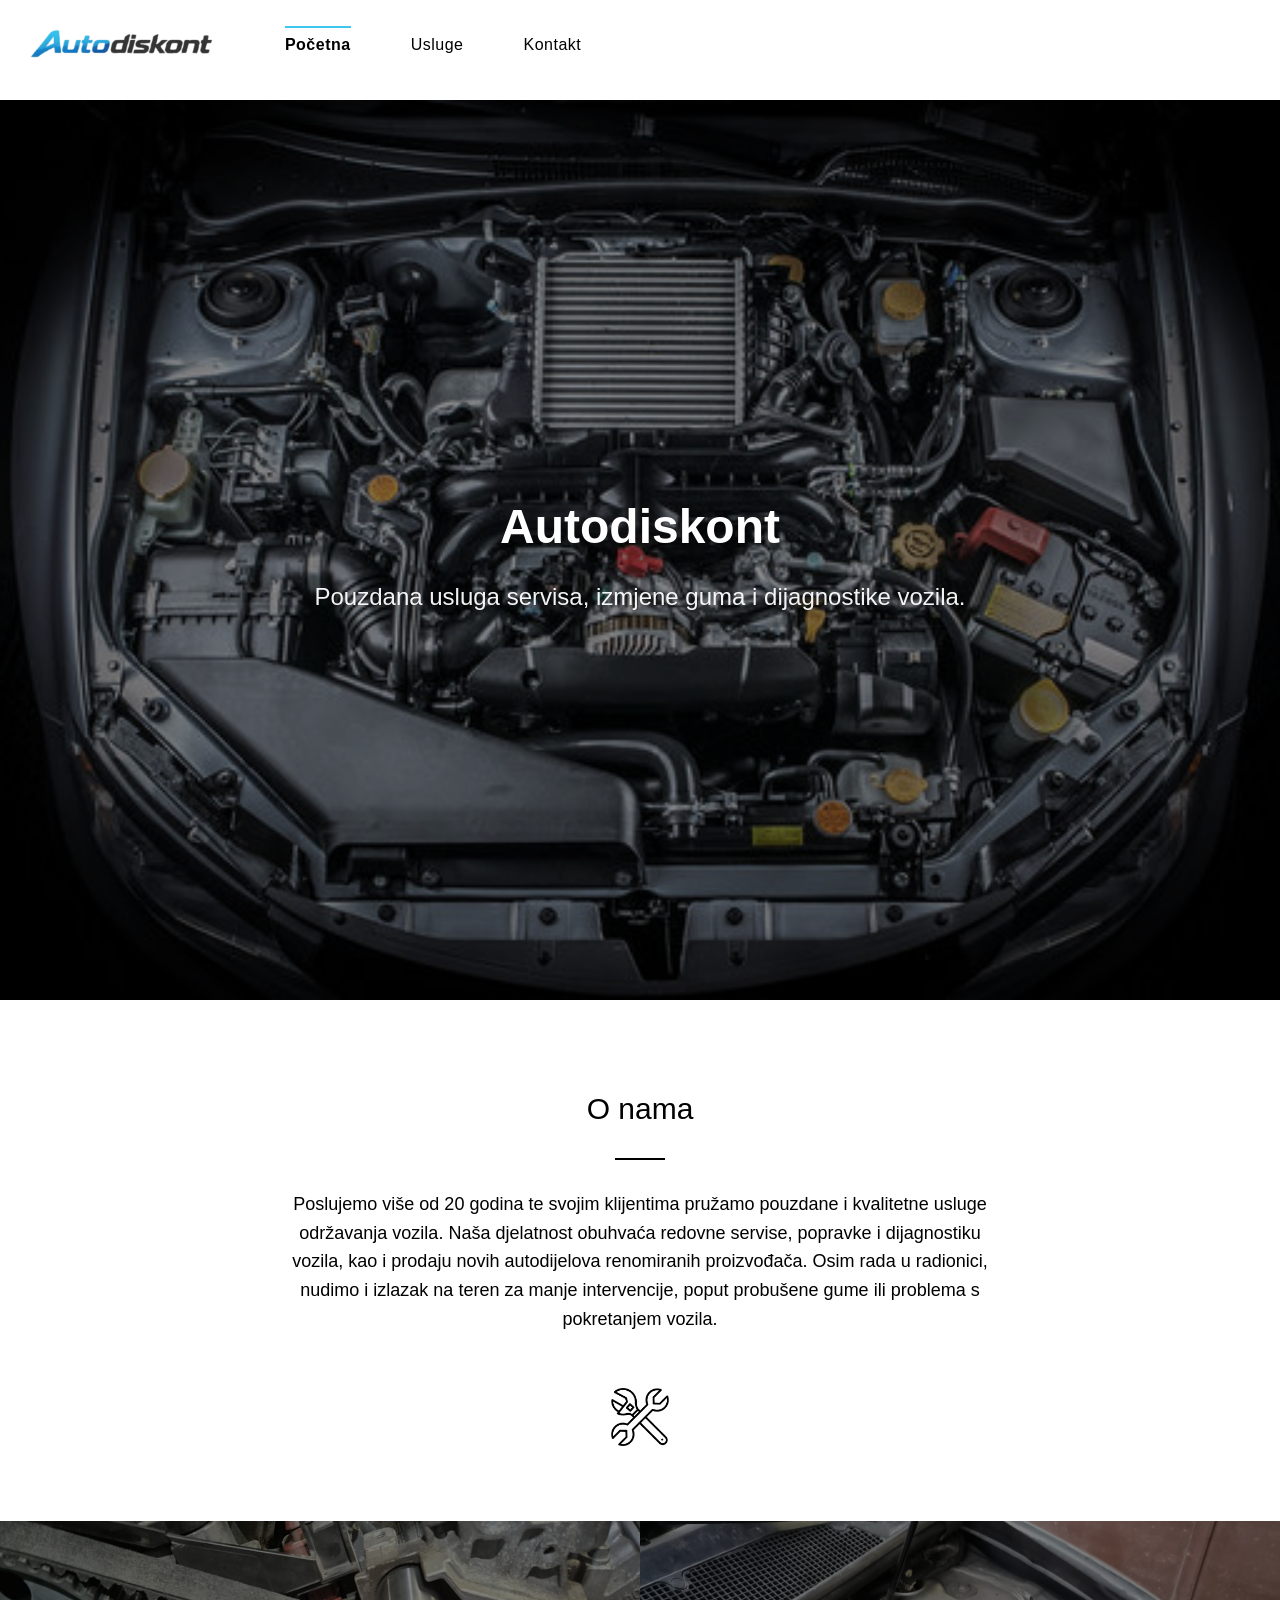
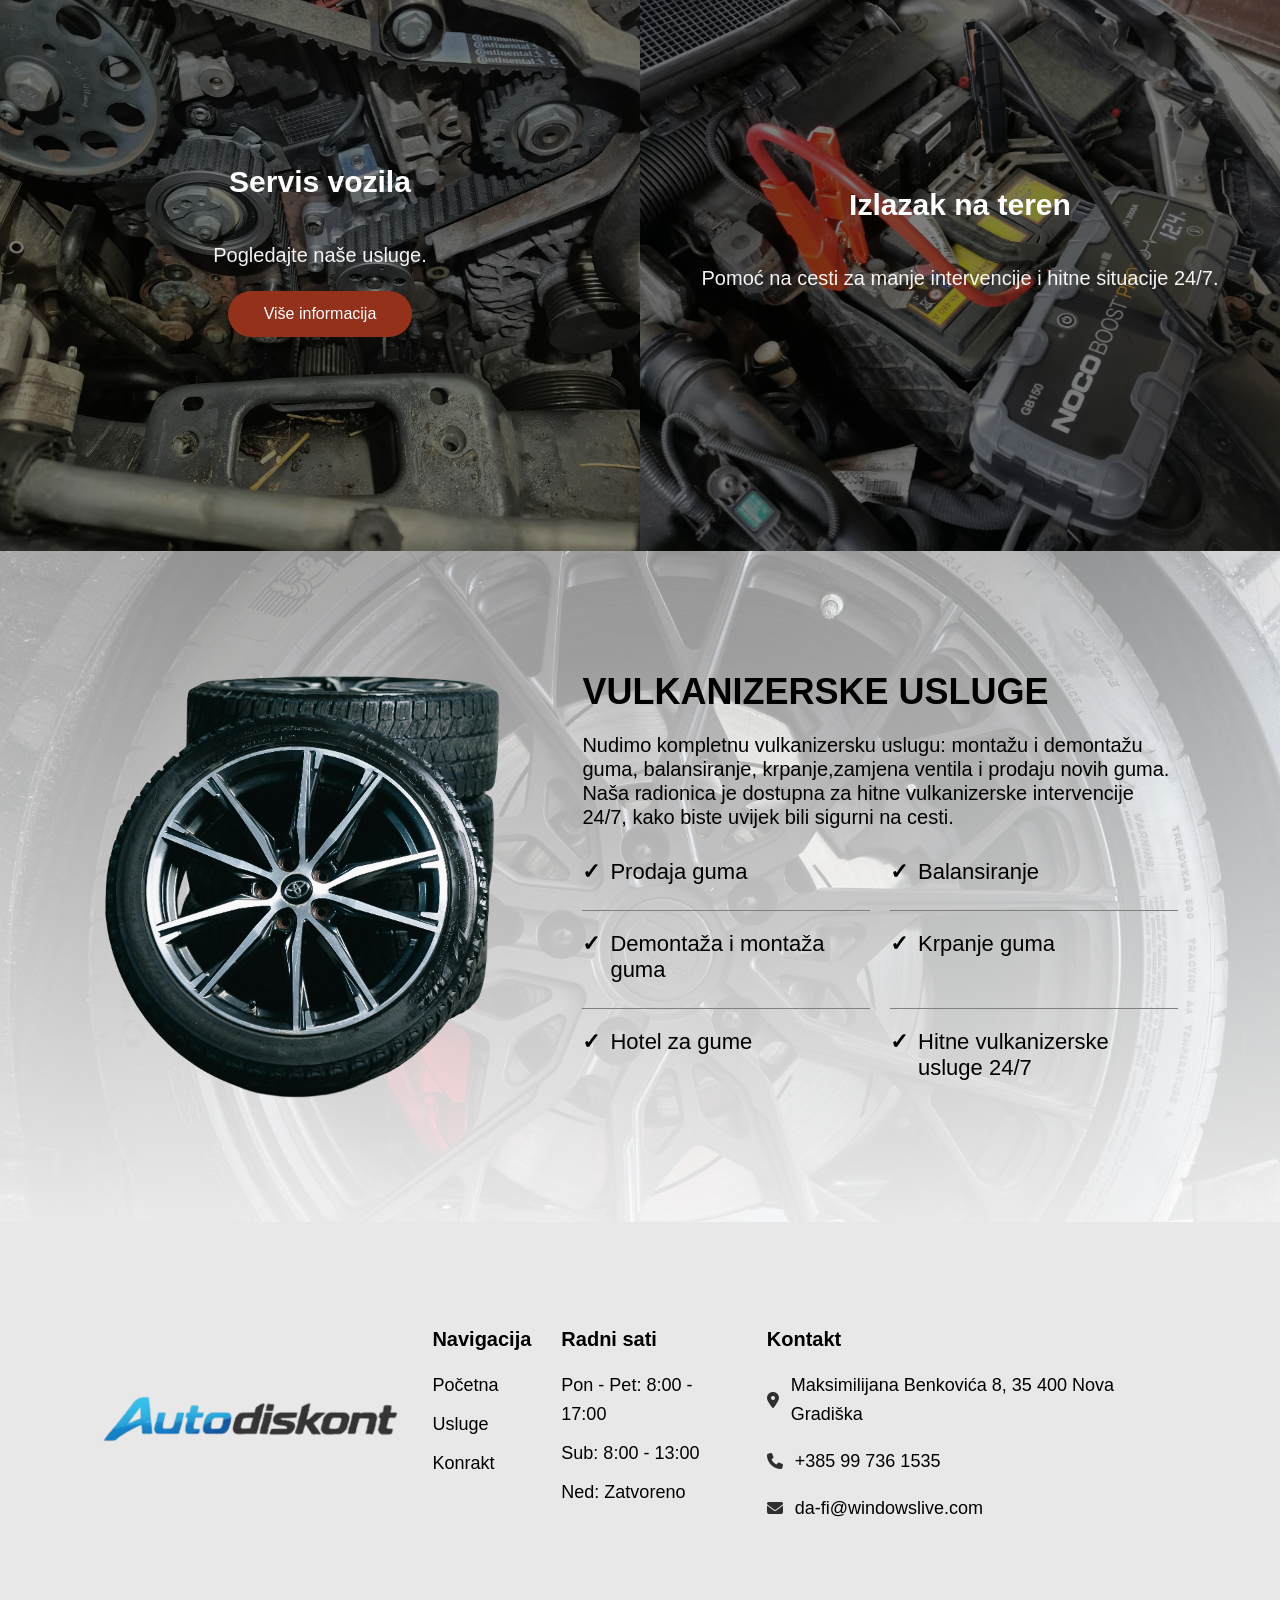
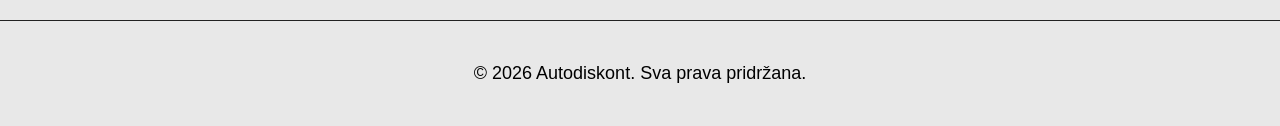
==== index.html @ 4419f4b0 "autodiskont_stranica" ====
<!DOCTYPE html>

<html>
    <head>
        <title>Autodiskont</title>



        <meta charset="utf-8">
        <meta name="viewport" content="width=device-width, initial-scale=1.0"> 
        
        <link rel="preconnect" href="https://fonts.googleapis.com">
        <link rel="preconnect" href="https://fonts.gstatic.com" crossorigin>
        <link href="https://fonts.googleapis.com/css2?family=Inter:wght@300;400;500;600&display=swap" rel="stylesheet">

        <link rel="stylesheet" href="https://cdnjs.cloudflare.com/ajax/libs/font-awesome/6.5.1/css/all.min.css">

        <link rel="stylesheet"  href="css/header.css">
        <link rel="stylesheet"  href="css/footer.css">
        <link rel="stylesheet"  href="css/index.css">

    </head>
    <body>

        <header>

            <nav class="nav">
                <div class="logo">
                    <a href="index.html"><img src="img/logo2.png" alt="Autodiskont logo"></a>
                </div>

                <button class="hamburger" aria-label="Toggle menu">
                    <span></span>
                    <span></span>
                    <span></span>
                </button>

                <ul class="nav-links">
                    <li><a href="index.html" class="active-link scroll-top">Početna</a></li>
                    <li><a href="pages/services.html">Usluge</a></li>
                    <li><a href="pages/contact-info.html">Kontakt</a></li>
                </ul>
            </nav>

        </header>

        <div class="nav-spacer"></div>

        <section class="hero">

            <div class="hero-overlay"></div>

            <div class="hero-content">
                <h1>Autodiskont</h1>
                <p>
                    Pouzdana usluga servisa, izmjene guma i dijagnostike vozila.
                </p>
            </div>

        </section>

        <section class="about">

            <div class="about-content">
                    <h2>O nama</h2>

                    <div class="about-line"></div>

                    <p>
                        Poslujemo više od 20 godina te svojim klijentima 
                        pružamo pouzdane i kvalitetne usluge održavanja vozila. 
                        Naša djelatnost obuhvaća redovne servise, popravke i 
                        dijagnostiku vozila, kao i prodaju novih autodijelova renomiranih proizvođača.
                        Osim rada u radionici, nudimo i izlazak na teren za manje intervencije, 
                        poput probušene gume ili problema s pokretanjem vozila.
                    </p>

                    <img src="img/wrench.png" alt="workingMan">

            </div>

        </section>

        <section class="highlights">
            <div class="highlight-card service">
                <div class="highlight-content">
                    <h3>Servis vozila</h3>
                    <p>Pogledajte naše usluge.</p>

                    <div class="feature-box">
                        <a href="pages/services.html" class="feature-btn">Više informacija</a>
                    </div>
                </div>
            </div>

            <div class="highlight-card roadside">
                <div class="highlight-content">
                    <h3>Izlazak na teren</h3>
                    <p>Pomoć na cesti za manje intervencije i hitne situacije 24/7.</p>
                </div>
            </div>
        </section>

        <section class="tires">

            <div    class="tires-image">
                <img src="img/tires.png" alt="gume">
            </div>

            <div class="tires-content">
                <h2>VULKANIZERSKE USLUGE</h2>

                <p> 
                    Nudimo kompletnu vulkanizersku uslugu: montažu i demontažu guma, balansiranje, 
                    krpanje,zamjena ventila i prodaju novih guma. Naša radionica je dostupna za hitne vulkanizerske 
                    intervencije 24/7, kako biste uvijek bili sigurni na cesti.
                </p>

                <ul class="tires-list">
                    <li>Prodaja guma</li>
                    <li>Balansiranje</li>
                    <li>Demontaža i montaža guma</li>
                    <li>Krpanje guma</li>
                    <li>Hotel za gume</li>
                    <li>Hitne vulkanizerske usluge 24/7</li>
                </ul>
            </div>


        </section>

        <section class="footer">

            <div class="footer-inner">

                <div class="footer-brand">
                    <img src="img/logo2.png" alt="logo">
                </div>
                

                <div class="footer-links">
                    <h4>Navigacija</h4>
                    <ul>
                        <li><a href="index.html" class="active-link scroll-top">Početna</a></li>
                        <li><a href="pages/services.html">Usluge</a></li>
                        <li><a href="pages/contact-info.html">Konrakt</a></li>
                    </ul>
                </div>

                <div class="footer-workingHours">
                    <h4>Radni sati</h4>
                    <ul>
                        <li>Pon - Pet: 8:00 - 17:00</li>
                        <li>Sub:       8:00 - 13:00</li>
                        <li>Ned:       Zatvoreno</li>
                    </ul>
                </div>

                <div class="footer-contact">
                    <h4>Kontakt</h4>
                    <p>
                        <i class="fa-solid fa-location-dot"></i>
                        <a href="https://www.google.com/maps?q=Maksimilijana Benkovića+8+Nova Gradiška" 
                            target="_blank" rel="noopener">
                             Maksimilijana Benkovića 8, 35 400 Nova Gradiška
                        </a>
                    </p>
                    <p>
                        <i class="fa-solid fa-phone"></i>
                        <a href="tel:+385997361535">
                             +385 99 736 1535
                        </a>
                    </p>
                    <p>
                        <i class="fa-solid fa-envelope"></i>
                        <a href="mailto:da-fi@windowslive.com">
                             da-fi@windowslive.com
                        </a>
                    </p>
                </div>
            </div>
            
             <div class="footer-bottom">
                <p>© <span id="year"></span> Autodiskont. Sva prava pridržana.</p>
            </div>

        </section>

        <script src="js/script.js"></script>
    </body>
</html>
---- css/header.css ----
h1, h2, h3, h4, h5, h6 {
  font-family: "Saira", sans-serif;
}

a, p, li {
  font-family: "Poppins", sans-serif;
}

html, body {
  max-width: 100%;
  overflow-x: hidden;
}

.nav {
  display: flex;
  position: fixed;
  top: 0;
  align-items: center;
  padding: 10px 30px;
  height: 70px;
  width: 100%;
  background-color: #fff;
  z-index: 1000;
}

.logo {
  display: flex;
  align-items: center;
  margin-right: 30px;
}

.logo img {
  height: 50px;
  width: auto;
  display: block;
}

.nav-links {
  list-style: none;
  display: flex;
  gap: 60px;
}

.nav-links a {
  position: relative;
  color: black;
  text-decoration: none;
  font-size: 16px;
  padding-top: 10px;
  font-weight: 200;
  letter-spacing: 0.5px;
}

.nav-links a.active-link {
  font-weight: 600;
}

.nav-links a.active-link::after {
  width: 100%;
  background-color: #3EC6EF;
}

.nav-links a::after {
  content: "";
  position: absolute;
  left: 0;
  top: 0;
  width: 0;
  height: 2px;
  background-color: black;
  transition: width 0.3s ease;
}

.nav-links a:hover::after {
  width: 100%;
}

.hamburger {
  display: none;
  background: none;
  border: none;
  cursor: pointer;
}

.hamburger span {
  display: block;
  width: 24px;
  height: 2px;
  background: black;
  margin: 5px 0;
}

@media (max-width: 600px) {

  .hamburger {
    display: block;
  }

  .nav {
    justify-content: space-between;
    padding: 0;
  }
  .logo {
    margin-right: 0;
  }

  

  .nav-links {
    display: none; 
    position: absolute;
    top: 50px;
    left: 0;
    width: 100%;
    flex-direction: column;
    background-color: #F2F2F2;
    gap: 20px;
    padding: 20px 30px;
    border-bottom: #000;
  }



  .nav-links.active {
    display: flex;
  }

  .nav-links a.active-link::after {
    width: 0;
}
}
---- css/footer.css ----
.footer {
    background: #E8E8E8;
    color: #000;
}

.footer-inner   {
    display: flex;
    justify-content: space-between;
    gap: 30px;

    padding: 80px 8%;
}

.footer-brand   {
    display: flex;
    align-items: center;
}
.footer-brand   img{
    max-width: 300px;
    height: auto;
}

.footer h3, 
.footer h4{
    font-size: 20px;
    color: #000;
    margin-bottom: 20px;
}

.footer p,
.footer a,   
.footer li{
    font-size: 18px;
    color: #000;
    line-height: 1.6;
}

.footer a{
    text-decoration: none;
}

.footer a:hover {
    color: #94311B;
}

.footer-links ul {
    list-style: none;
    padding: 0;
}

.footer-links li {
    margin-bottom: 10px;
}


.footer-workingHours ul {
    list-style: none;
    padding: 0;
}

.footer-workingHours li {
    margin-bottom: 10px;
}

.footer-contact p {
    display: flex;
    align-items: center;
    gap: 12px;
}

.footer-contact i {
    color: rgba(0, 0, 0, 0.8);
    font-size: 16px;
}



.footer-contact a:hover {
    color: #94311B;
}

.footer-bottom {
    border-top: 1px solid #222;
    padding: 20px 8%;
    text-align: center;
    font-size: 13px;
    color: #777;
}

@media (max-width: 600px) {
    .footer-inner {
        flex-direction: column;
        gap: 40px;
    }
}
---- css/index.css ----
/*======================================
            HERO SECTION
========================================*/
body {
    margin: 0;
    padding: 0;
}

.nav-spacer {
    height: 100px;
}
.hero   {
    position: relative;
    min-height: 100vh;
    background-image: url(../img/car.jpg);
    background-size: cover;
    background-position: center;
    background-repeat: no-repeat;

    display: flex;
    align-items: center;
    justify-content: center;
    text-align: center;
}

.hero-overlay   {
    position: absolute;
    inset: 0;
    background-color: rgba(0, 0, 0, 0.45);
}

.hero-content   {
    position: relative;
    max-width: 800px;
    padding: 0 30px;
    color: #fff;
}

.hero-content h1    {
    font-size: 48px;
    font-weight: bold;
    margin-bottom: 20px;;

}

.hero-content p {
    font-size: 24px;
    line-height: 1.6;
    opacity: 0.95;
    font-weight: 300;
}

/*======================================
            ABOUT SECTION
========================================*/

.about  {
    padding: 60px 20px;
    display: flex;
    justify-content: center;
}

.about-content h2   {
    font-weight: 300;
    font-size: 30px;
}

.about-line {
    width: 50px;
    height: 2px;
    background-color: #000;
    margin: 20px auto 30px;
}

.about-content  {
    max-width: 700px;
    text-align: center;
    font-size: 18px;
    line-height: 1.6;
}

.about-content img  {
    max-width: 70px;
    height: auto;
    margin-top: 30px;
}

/*======================================
            SLIDES SECTION
========================================*/

.highlights {
    display: flex;
    width: 100%;
    height: 70vh;
}


.highlight-card {
    flex: 1;
    background-size: cover;
    background-position: center;
    position: relative;

}

.highlight-card.service {
    background-image: url(../img/veliki-servis.jpeg);
}

.highlight-card.roadside    {
    background-image: url(../img/jump-start.jpg);
}

.highlight-content {
    position: absolute;
    inset: 0; /* top: 0; right: 0; bottom: 0; left: 0 */

    color: #fff;
    text-align: center;
    padding: 0 20px;

    display: flex;
    flex-direction: column;
    justify-content: center;
    align-items: center;

    background: rgba(0, 0, 0, 0.5);

}

.highlight-content h3   {
    font-size: 30px;
    font-weight: bold;
    margin-bottom: 20px;
}

.highlight-content p    {
    font-size: 20px;
    line-height: 1.6;
    opacity: 0.95;
    font-weight: 300;
}

.feature-box    {
    background-color:transparent;
}

.feature-btn   {
    display: inline-block;

    padding: 14px 36px;
    border-radius: 999px;

    background-color: #94311B;
    color: #fff;

    font-size: 16px;
    font-weight: 500;
    text-decoration: none;
    transition: transform 0.3s ease, box-shadow 0.3 ease;
}

.feature-btn:hover   {
    transform: translateY(-3px);
    box-shadow: 0 5px 20px rgba(0, 0, 0, 0.2);
}

@media (max-width: 768px) {
    .highlights {
        flex-direction: column;
        height: auto;
    }
    .highlight-card {
        min-height: 220px; 
    }
}



/*======================================
            TIRE SECTION
========================================*/

.tires  {
    display: flex;
    align-items: center;
    gap: 80px;
    padding: 100px 8%;
    background: #fff;
   
    background-image: 
        linear-gradient(rgba(255,255,255,0.55), rgba(255,255,255,0.9)),
        url('../img/tire-background.jpg');
    background-size: cover;
    background-position: center;
    background-repeat: no-repeat;
}



.tires-image img{
    max-width: 400px;
    height: auto;
    display: block;
}

.tires-content  {
    flex: 1;
}

.tires-content h2   {
    margin: 20px 0;
    font-size: 36px;
    font-weight: 600;
}

.tires-content p{
    line-height: 1.2;
    font-size: 20px;
    font-weight: 400;
}

.tires-list {
    list-style: none;
    padding: 0;
    margin-top: 30px;

    display: grid;
    grid-template-columns: 1fr 1fr;
    row-gap: 20px;
    column-gap: 20px;

    position: relative;
}


.tires-list li  {
    position: relative;
    padding-left: 40px;
    font-weight: 500;
    font-size: 22px;
    padding-bottom: 25px;
    border-bottom: 1px solid gray;
}

.tires-list li:nth-last-child(-n+2) {
    border-bottom: none;
}

.tires-list li::before  {
    content: "✓";
    position: absolute;
    left: 0;
    font-weight: bold;
} 
@media (max-width: 600px) {
    .tires {
        flex-direction: column;
        gap: 30px;         
        padding: 60px 20px;  
    }

    .nav-spacer{
        height: 0;
    }

    .hero-content h1 {
        font-size: 32px;  
    }

    .hero-content p {
        font-size: 18px;  
    }


    .about-content h2 {
        font-size: 24px; 
    }

    .about-content {
        font-size: 16px;  
    }

    .highlight-content h3 {
        font-size: 24px;
    }

    .highlight-content p {
        font-size: 16px;
        font-weight: 400;
    }

    .feature-btn {
        padding: 10px 28px;  
        font-size: 14px;
    }


    .tires-content h2 {
        font-size: 28px;  
    }

    .tires-content p {
        font-size: 16px;  
        line-height: 1.4;
        font-weight: 500;
    }

    .tires-list li {
        font-size: 18px;  /* scale down list items */
        padding-left: 28px;
        padding-bottom: 15px;
        }
        .tires-list {
        grid-template-columns: 1fr;
    }

    .tires-list li {
        padding-left: 28px;
    }

    .tires-list li:last-child {
        border-bottom: none;
    }

    .tires-image img {
        display: none;
    }
}

@media (max-width: 1024px) {
    .tires {
        gap: 30px;         
        padding: 60px 20px;  
    }

    .nav-spacer{
        height: 0;
    }

    .hero-content h1 {
        font-size: 32px;  
    }

    .hero-content p {
        font-size: 18px;  
    }


    .about-content h2 {
        font-size: 24px; 
    }

    .about-content {
        font-size: 16px;  
    }

    .highlight-content h3 {
        font-size: 24px;
    }

    .highlight-content p {
        font-size: 16px;
        font-weight: 400;
    }

    .feature-btn {
        padding: 10px 28px;  
        font-size: 14px;
    }


    .tires-content h2 {
        font-size: 28px;  
    }

    .tires-content p {
        font-size: 16px;  
        line-height: 1.4;
        font-weight: 500;
    }

    .tires-list li {
        font-size: 18px;  
        padding-left: 28px;
        padding-bottom: 15px;
    }

    }

    .tires-list li {
        padding-left: 28px;
    }

    .tires-list li:last-child {
        border-bottom: none;
    }
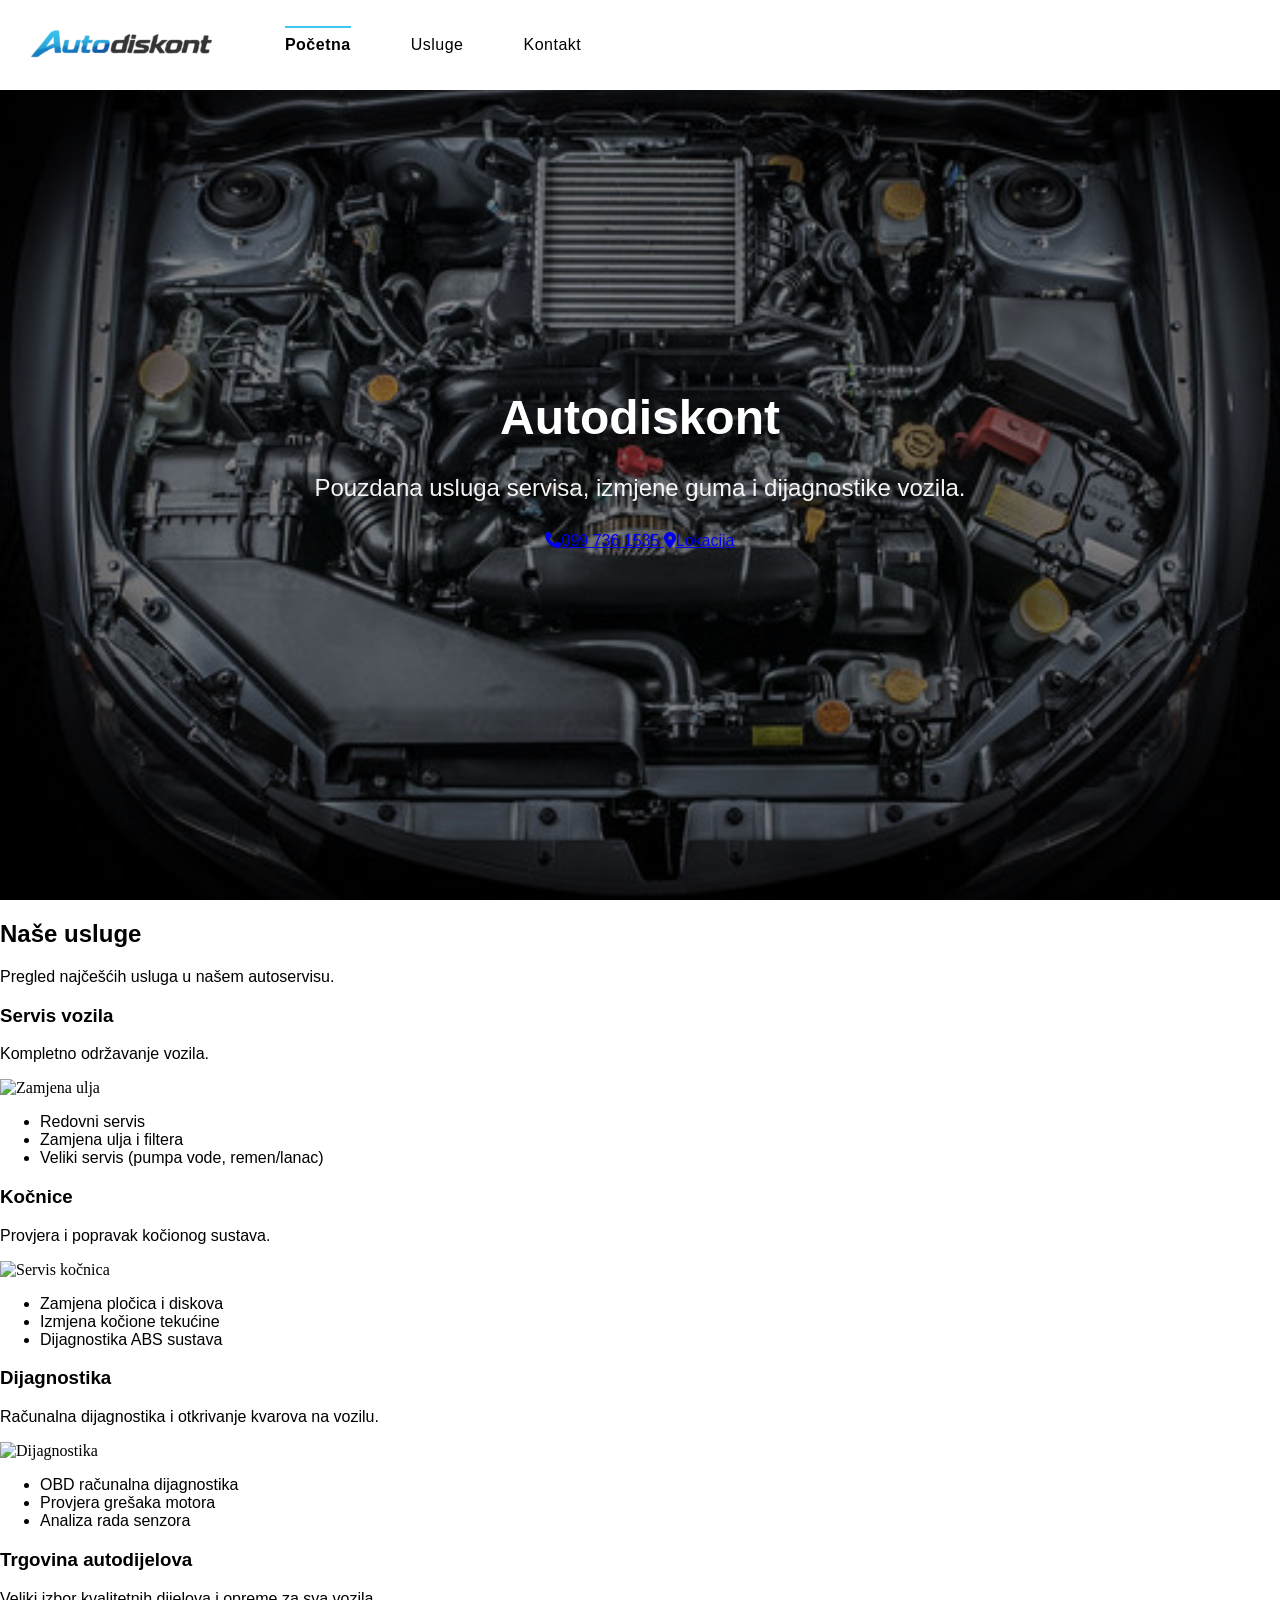
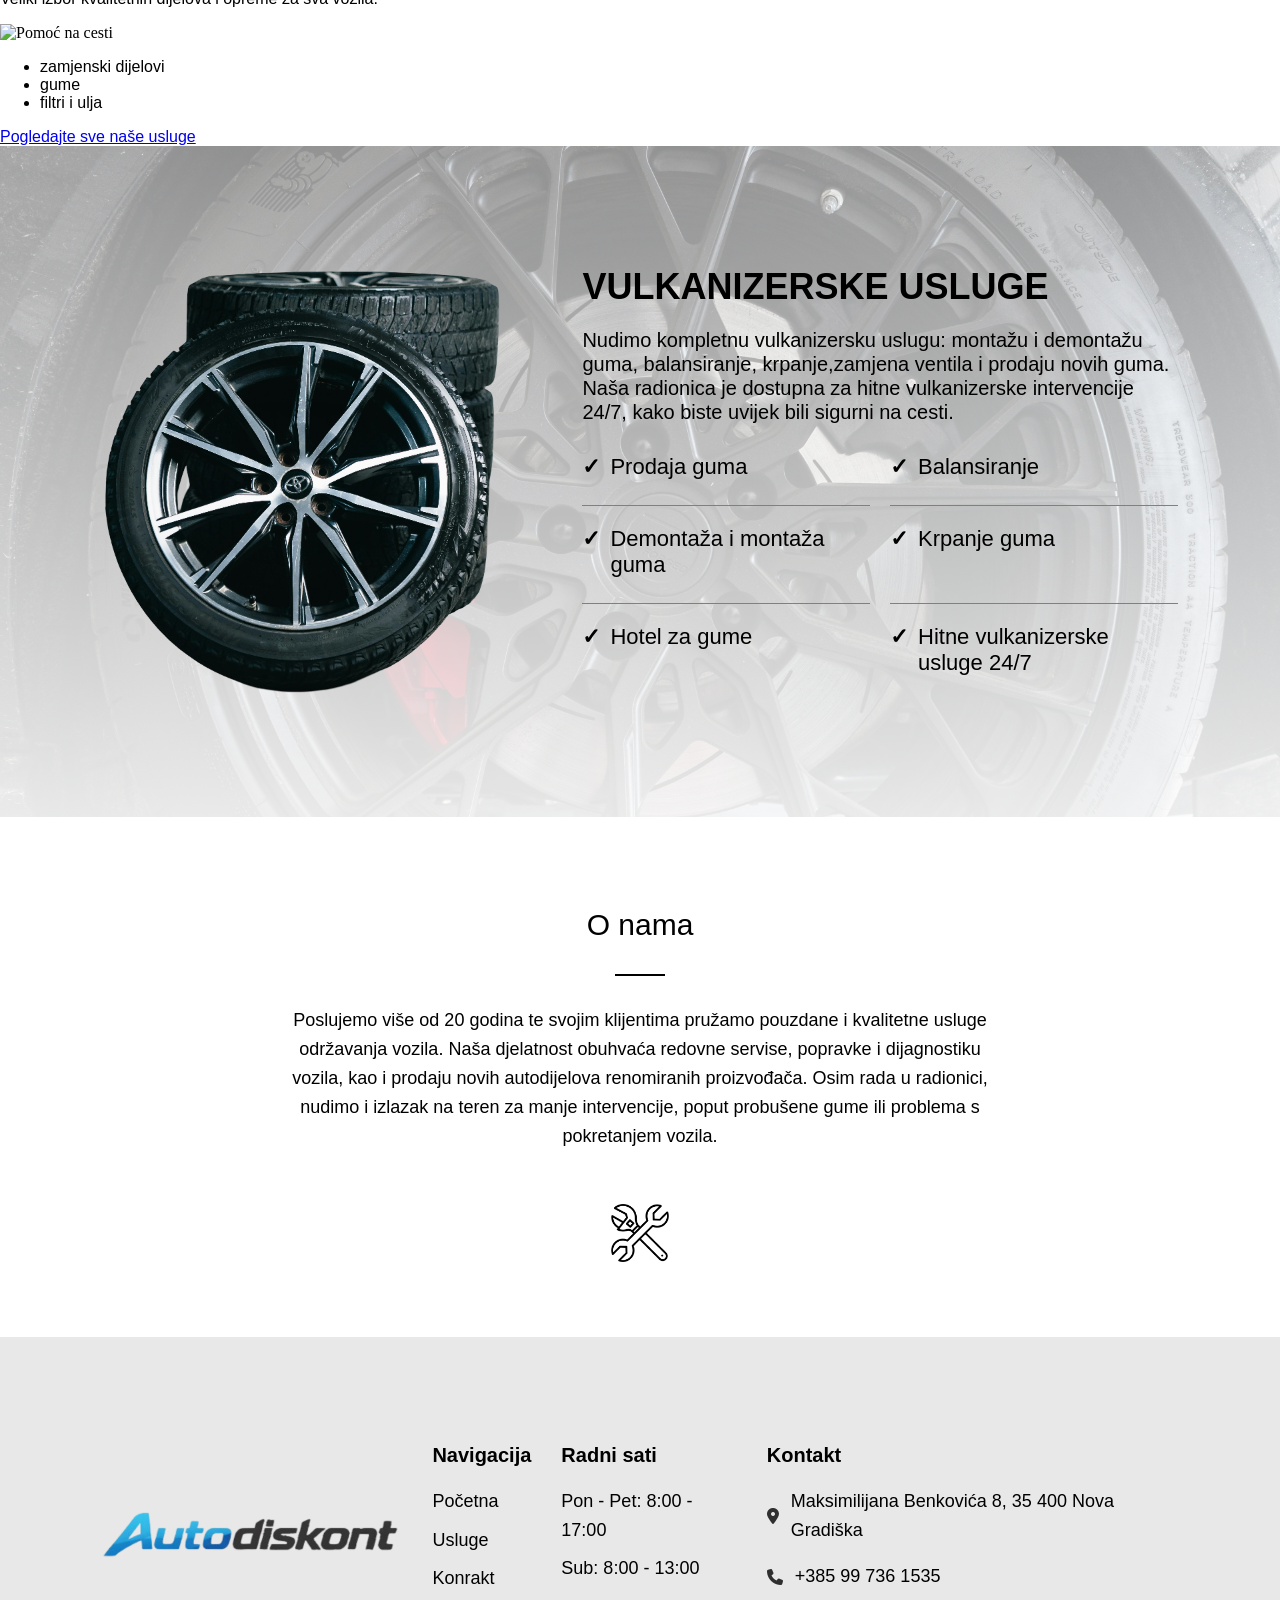
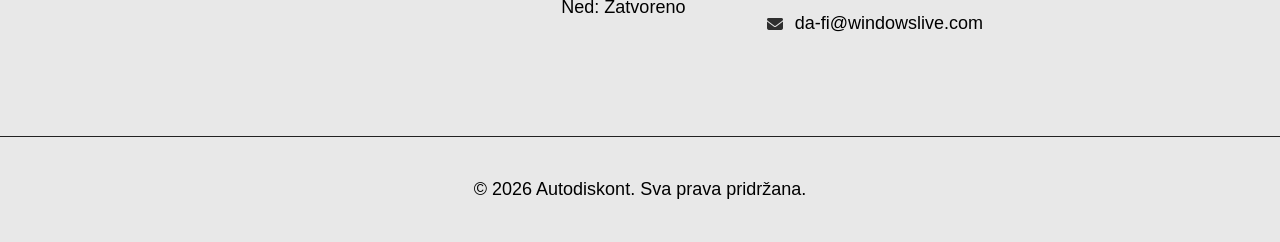
==== commit ba4cbbc3: "changed title" ====
--- a/index.html
+++ b/index.html
@@ -2,13 +2,25 @@
 
 <html>
     <head>
-        <title>Autodiskont</title>
+        <title>Autodiskont Nova Gradiška</title>
 
 
 
         <meta charset="utf-8">
         <meta name="viewport" content="width=device-width, initial-scale=1.0"> 
         
+       <meta name="description" content="Auto Diskont - autoservis u Novoj Gradiški. Servis vozila, automehaničar, dijagnostika, vulkanizer i zamjena auto dijelova. Nazovite nas danas.">
+        <meta name="keywords" content="autoservis Nova Gradiška, auto dijelovi, mehaničar, servis automobila, Auto Diskont">
+
+        <meta name="author" content="Autodiskont">
+        <meta property="og:title" content="Auto Diskont Nova Gradiška">
+        <meta property="og:description" content="Profesionalni autoservis i autodijelovi u Novoj Gradiški.">
+        <meta property="og:type" content="website">
+        <meta property="og:url" content="https://your-site.netlify.app">
+        <meta property="og:image" content="https://your-site.netlify.app/img/car1.png">
+
+        <link rel="icon" type="image/png" href="img/favicon.png">
+
         <link rel="preconnect" href="https://fonts.googleapis.com">
         <link rel="preconnect" href="https://fonts.gstatic.com" crossorigin>
         <link href="https://fonts.googleapis.com/css2?family=Inter:wght@300;400;500;600&display=swap" rel="stylesheet">
@@ -22,29 +34,30 @@
     </head>
     <body>
 
-        <header>
-
-            <nav class="nav">
-                <div class="logo">
-                    <a href="index.html"><img src="img/logo2.png" alt="Autodiskont logo"></a>
-                </div>
-
-                <button class="hamburger" aria-label="Toggle menu">
-                    <span></span>
-                    <span></span>
-                    <span></span>
-                </button>
-
-                <ul class="nav-links">
-                    <li><a href="index.html" class="active-link scroll-top">Početna</a></li>
-                    <li><a href="pages/services.html">Usluge</a></li>
-                    <li><a href="pages/contact-info.html">Kontakt</a></li>
-                </ul>
-            </nav>
-
-        </header>
-
-        <div class="nav-spacer"></div>
+<header class="header">
+    <nav class="nav">
+
+        <a href="index.html" class="logo">
+            <img src="img/logo2.png" alt="Autodiskont logo">
+        </a>
+
+        <button class="hamburger" 
+                aria-label="Toggle navigation"
+                aria-expanded="false"
+                aria-controls="nav-menu">
+            <span></span>
+            <span></span>
+            <span></span>
+        </button>
+
+        <ul class="nav-links" id="nav-menu">
+            <li><a href="index.html" class="active-link">Početna</a></li>
+            <li><a href="pages/services.html">Usluge</a></li>
+            <li><a href="pages/contact-info.html">Kontakt</a></li>
+        </ul>
+
+    </nav>
+</header>
 
         <section class="hero">
 
@@ -55,56 +68,96 @@
                 <p>
                     Pouzdana usluga servisa, izmjene guma i dijagnostike vozila.
                 </p>
-            </div>
-
-        </section>
-
-        <section class="about">
-
-            <div class="about-content">
-                    <h2>O nama</h2>
-
-                    <div class="about-line"></div>
-
-                    <p>
-                        Poslujemo više od 20 godina te svojim klijentima 
-                        pružamo pouzdane i kvalitetne usluge održavanja vozila. 
-                        Naša djelatnost obuhvaća redovne servise, popravke i 
-                        dijagnostiku vozila, kao i prodaju novih autodijelova renomiranih proizvođača.
-                        Osim rada u radionici, nudimo i izlazak na teren za manje intervencije, 
-                        poput probušene gume ili problema s pokretanjem vozila.
-                    </p>
-
-                    <img src="img/wrench.png" alt="workingMan">
-
-            </div>
-
-        </section>
-
-        <section class="highlights">
-            <div class="highlight-card service">
-                <div class="highlight-content">
-                    <h3>Servis vozila</h3>
-                    <p>Pogledajte naše usluge.</p>
-
-                    <div class="feature-box">
-                        <a href="pages/services.html" class="feature-btn">Više informacija</a>
-                    </div>
-                </div>
-            </div>
-
-            <div class="highlight-card roadside">
-                <div class="highlight-content">
-                    <h3>Izlazak na teren</h3>
-                    <p>Pomoć na cesti za manje intervencije i hitne situacije 24/7.</p>
-                </div>
-            </div>
+                <div class="hero-buttons">
+                    <a href="tel:+385997361535" class="btn">
+                       <i class="fa-solid fa-phone"></i>099 736 1535
+                    </a>
+
+                    <a href="https://www.google.com/maps/search/?api=1&query=Maksimilijana+Benkovića+8+35400+Nova+Gradiška" target="_blank" class="btn">
+                        <i class="fa-solid fa-location-dot"></i>Lokacija
+                    </a>
+                </div>
+            </div>
+
+
+        </section>
+
+        <section class="services-preview">
+
+            <h2>Naše usluge</h2>
+            <p>Pregled najčešćih usluga u našem autoservisu.</p>
+
+            <div class="services-grid">
+
+                <div class="cards">
+                   <div class="cards-header">
+                       <div class="text">
+                           <h3>Servis vozila</h3>
+                           <p>Kompletno održavanje vozila.</p>
+                       </div>
+                       <img src="img/oil-drop.png" loading="lazy" alt="Zamjena ulja">
+                   </div>
+                   <ul>
+                       <li>Redovni servis</li>
+                       <li>Zamjena ulja i filtera</li>
+                       <li>Veliki servis (pumpa vode, remen/lanac)</li>
+                   </ul>
+               </div>
+
+               <div class="cards">
+                   <div class="cards-header">
+                       <div class="text">
+                           <h3>Kočnice</h3>
+                           <p>Provjera i popravak kočionog sustava.</p>
+                       </div>
+                       <img src="img/brakes.png" loading="lazy" alt="Servis kočnica">
+                   </div>
+                   <ul>
+                       <li>Zamjena pločica i diskova</li>
+                       <li>Izmjena kočione tekućine</li>
+                       <li>Dijagnostika ABS sustava</li>
+                   </ul>
+               </div>
+
+               <div class="cards">
+                   <div class="cards-header">
+                       <div class="text">
+                           <h3>Dijagnostika</h3>
+                           <p>Računalna dijagnostika i otkrivanje kvarova na vozilu.</p>
+                       </div>
+                       <img src="img/multimeter.png" loading="lazy" alt="Dijagnostika">
+                   </div>
+                   <ul>
+                       <li>OBD računalna dijagnostika</li>
+                       <li>Provjera grešaka motora</li>
+                       <li>Analiza rada senzora</li>
+                   </ul>
+               </div>
+
+               <div class="cards">
+                   <div class="cards-header">
+                       <div class="text">
+                           <h3>Trgovina autodijelova</h3>
+                           <p>Veliki izbor kvalitetnih dijelova i opreme za sva vozila.</p>
+                       </div>
+                       <img src="img/car-parts.png" loading="lazy" alt="Pomoć na cesti">
+                   </div>
+                       <ul>
+                           <li>zamjenski dijelovi</li>
+                           <li>gume</li>
+                           <li>filtri i ulja</li>
+                       </ul>
+                   </div>
+               </div>
+               
+               <a href="pages/services.html" class="btn">Pogledajte sve naše usluge</a>
+
         </section>
 
         <section class="tires">
 
-            <div    class="tires-image">
-                <img src="img/tires.png" alt="gume">
+            <div class="tires-image">
+                <img src="img/tires.png" loading="lazy" alt="gume">
             </div>
 
             <div class="tires-content">
@@ -128,13 +181,34 @@
 
 
         </section>
+        <section class="about">
+
+            <div class="about-content">
+                    <h2>O nama</h2>
+
+                    <div class="about-line"></div>
+
+                    <p>
+                        Poslujemo više od 20 godina te svojim klijentima 
+                        pružamo pouzdane i kvalitetne usluge održavanja vozila. 
+                        Naša djelatnost obuhvaća redovne servise, popravke i 
+                        dijagnostiku vozila, kao i prodaju novih autodijelova renomiranih proizvođača.
+                        Osim rada u radionici, nudimo i izlazak na teren za manje intervencije, 
+                        poput probušene gume ili problema s pokretanjem vozila.
+                    </p>
+
+                    <img src="img/wrench.png" loading="lazy" alt="workingMan">
+
+            </div>
+
+        </section>
 
         <section class="footer">
 
             <div class="footer-inner">
 
                 <div class="footer-brand">
-                    <img src="img/logo2.png" alt="logo">
+                    <img src="img/logo2.png" loading="lazy" alt="logo">
                 </div>
                 
 
@@ -160,7 +234,7 @@
                     <h4>Kontakt</h4>
                     <p>
                         <i class="fa-solid fa-location-dot"></i>
-                        <a href="https://www.google.com/maps?q=Maksimilijana Benkovića+8+Nova Gradiška" 
+                        <a href="https://www.google.com/maps/search/?api=1&query=Maksimilijana+Benkovića+8+35400+Nova+Gradiška" 
                             target="_blank" rel="noopener">
                              Maksimilijana Benkovića 8, 35 400 Nova Gradiška
                         </a>
@@ -180,12 +254,31 @@
                 </div>
             </div>
             
-             <div class="footer-bottom">
+            <div class="footer-bottom">
                 <p>© <span id="year"></span> Autodiskont. Sva prava pridržana.</p>
             </div>
 
         </section>
 
-        <script src="js/script.js"></script>
+            <script src="js/script.js"></script>
+
+            <script type="application/ld+json">
+            {
+                "@context": "https://schema.org",
+                "@type": "AutoRepair",
+                "name": "Auto Diskont",
+                "image": "https://your-site.netlify.app/img/car1.png",
+                "address": {
+                    "@type": "PostalAddress",
+                    "streetAddress": "Maksimilijana Benkovića 8",
+                    "addressLocality": "Nova Gradiška",
+                    "postalCode": "35400",
+                    "addressCountry": "HR"
+                },
+                "telephone": "+385997361535",
+                "openingHours": "Mo-Fr 08:00-17:00, Sa 08:00-13:00",
+                "url": "https://your-site.netlify.app"
+            }
+            </script>
     </body>
 </html>
